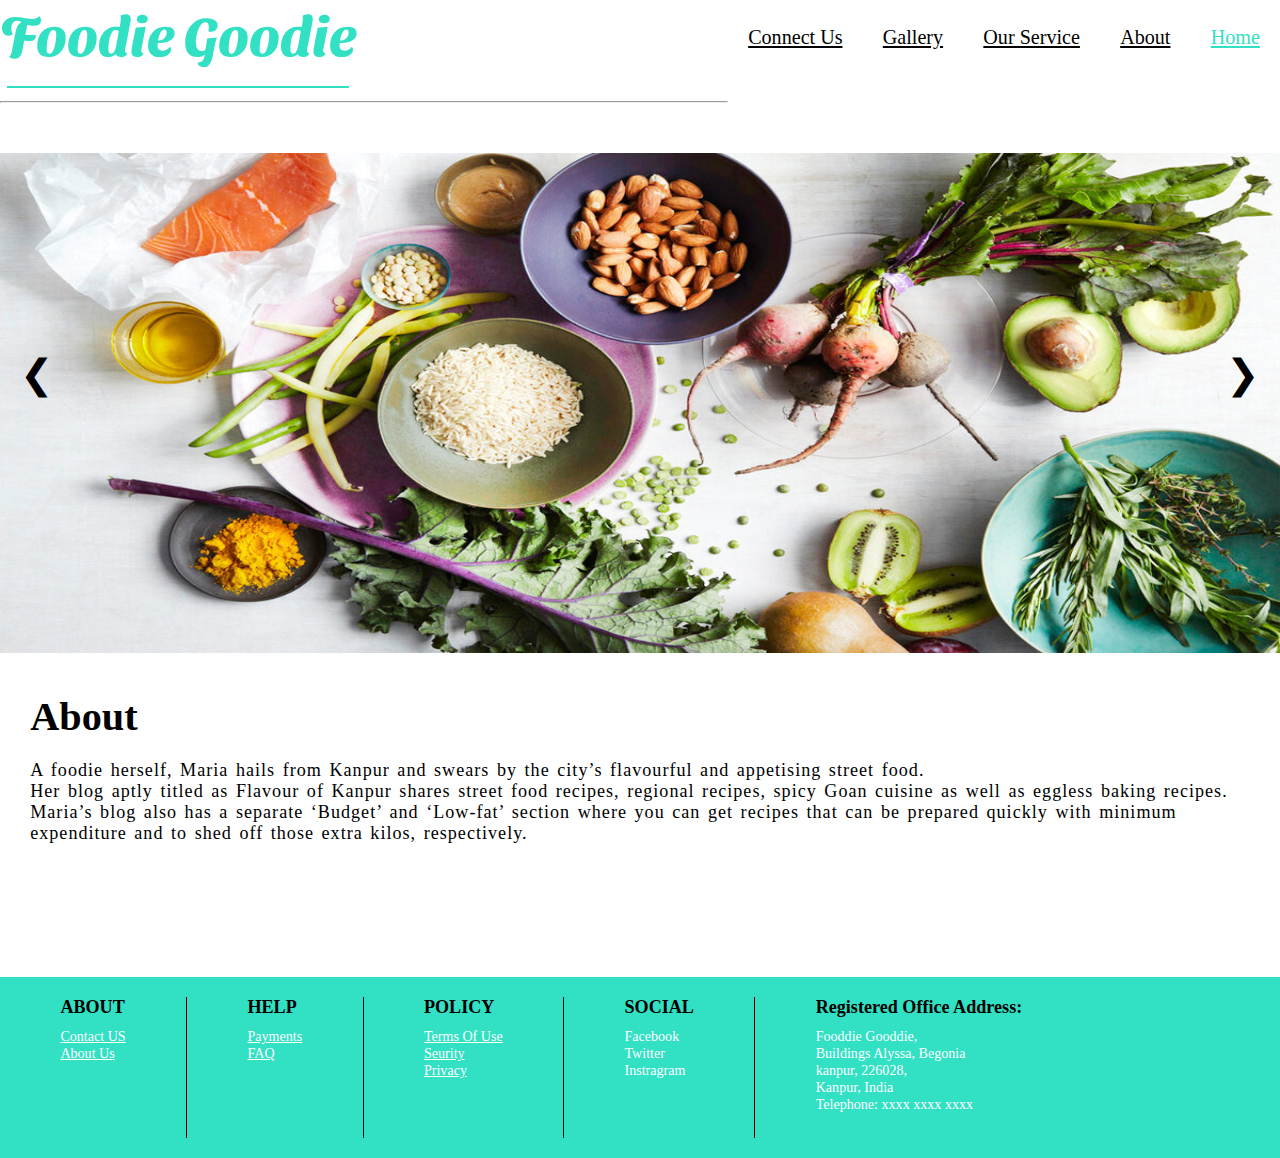
==== index.html @ b1319ca1 "Add files via upload" ====
<html>


<head>
	
	
	<title>Foodie Goodie</title>
	
	     <link rel="stylesheet" type="text/css" href="stylecss.css">
	
	     <meta charset="utf-8">
         <meta name="viewport" content="width=device-width, initial-scale=1">
	
	 <!-- Bootstrap CSS -->
        <link rel="stylesheet" href="https://stackpath.bootstrapcdn.com/bootstrap/4.5.0/css/bootstrap.min.css" integrity="sha384-9aIt2nRpC12Uk9gS9baDl411NQApFmC26EwAOH8WgZl5MYYxFfc+NcPb1dKGj7Sk" crossorigin="anonymous">
	
<!-- Google font-->
	
	<link href="https://fonts.googleapis.com/css2?family=Sansita+Swashed&display=swap" rel="stylesheet">
	
	<link href="https://fonts.googleapis.com/css2?family=Roboto:ital,wght@1,300&display=swap" rel="stylesheet">
	
	
	
	
	
	
</head>


<body>

      
	<section class="container first-section">
	
	   
		<div class="foodie">
		
		<h1><a href="">Foodie Goodie</a></h1>
		
		</div>
		

			
			<ul class="navbar">
			
				<li ><a href="" style="color: #32e0c4;">Home</a></li>
				<li><a href="#about">About</a></li>
				<li><a href="ourservice.html"> Our Service</a></li>
				<li><a href="gallery.html">Gallery</a></li>
				<li><a href="contact.html">Connect Us</a></li>
			
			
			</ul>

			

	</section>
	
	<hr>
	

   <header class="container second-section">
	
	
   <div class="dropdown">
      <button class="btn" style="font-size:2.5rem;">&#9776;</button>
         <div class="dropdown-content">
           <ul>
			 
			 <li><a href="" style="color:#e31b6d;">Home</a></li><hr>
			 <li><a href="#about">About</a></li><hr>
			 <li><a href="ourservice.html" target="_blank" >Our service</a></li><hr>
			 <li><a href="gallery.html">Gallery</a></li><hr>
			 <li><a href="contact.html">Connect Us</a></li><hr>
			 
			 
			 </ul>
          </div>
   </div>
	   
	   
	</header>
	
	<section class="container third-section">
	
	
	
	<div class="w3-content w3-display-container">
  
  <img class="mySlides img-fluid" src="food.jpg" style="width:100%; height: 500px;">
  <img class="mySlides img-fluid" src="second%20photo.jpg" style="width:100%;  height: 500px;">
  <img class="mySlides img-fluid" src="third%20photo.jpg" style="width:100%;  height: 500px;">
  <img class="mySlides img-fluid" src="fourth%20photo.jpg" style="width:100%;  height: 500px;">

  <button class="left-arrow " style="font-size: 4rem; outline:none;"  onclick="plusDivs(-1)">&#10094;</button>
  <button class=" right-arrow" style="font-size: 4rem; outline: none;" onclick="plusDivs(1)">&#10095;</button>
</div>


	
	
	</section>
	
	
<header class="container about-section" id="about">
	
	<div class="about"><h5>About</h5></div>
	
	
	<p>A foodie herself, Maria hails from Kanpur and swears by the city’s flavourful and appetising street food.<br> Her blog aptly titled as Flavour of Kanpur shares street food recipes, regional recipes, spicy Goan cuisine as well as eggless baking recipes.<br> Maria’s blog also has a separate ‘Budget’ and ‘Low-fat’ section where you can get recipes that can be prepared quickly with minimum expenditure and to shed off those extra kilos, respectively.</p>
	

	
	
	
</header>
	<br><br>
	
<section>
	
	
	<div class="container footer-section">
	
	
	<div class="footer">
		
		  <snap class="help">
		   
			  <h5>ABOUT</h5>
			  
			  <a href="contact.html"><p>Contact US</p></a>
			  <a href="#about"> <p>About Us</p></a>
			  
		
		   
		  </snap>
		   
		<div class="lines"></div>
		   
		   <snap class="help">
		   
			  <h5>HELP</h5>
			  
			   <a href=""><p>Payments</p></a>
			   <a href=""> <p>FAQ</p></a>
			  
			 
		  </snap>
		   
		<div class="lines"></div>
		   
		   <snap class="help">
		   
			  <h5>POLICY</h5>
			  
			  
			   <a href="">  <p>Terms Of Use</p></a>
			   <a href="">  <p>Seurity</p></a>
			   <a href=""><p>Privacy</p></a>
			  
			  
			
		  </snap>
		
		<div class="lines"></div>
		   
		   <snap class="help">
		   
			  <h5>SOCIAL</h5>
			  
			  <p>Facebook</p>
			  <p>Twitter</p>
			  <p>Instragram</p>
			 
		  </snap>
		      
		   <div class="lines"></div>
	
		    <snap class="help">
		   
		   <h5>Registered Office Address:</h5>
<p>Fooddie Gooddie,<br>

Buildings Alyssa, Begonia<br>



kanpur, 226028,<br>

Kanpur, India<br>

	Telephone: xxxx xxxx xxxx</p>
		   
	
		   
		   </snap>
		
		
		
		</div>

	</div>

	
	
</section>
	
	


<script src="https://code.jquery.com/jquery-3.5.1.slim.min.js" integrity="sha384-DfXdz2htPH0lsSSs5nCTpuj/zy4C+OGpamoFVy38MVBnE+IbbVYUew+OrCXaRkfj" crossorigin="anonymous"></script>
<script src="https://cdn.jsdelivr.net/npm/popper.js@1.16.0/dist/umd/popper.min.js" integrity="sha384-Q6E9RHvbIyZFJoft+2mJbHaEWldlvI9IOYy5n3zV9zzTtmI3UksdQRVvoxMfooAo" crossorigin="anonymous"></script>
<script src="https://stackpath.bootstrapcdn.com/bootstrap/4.5.0/js/bootstrap.min.js" integrity="sha384-OgVRvuATP1z7JjHLkuOU7Xw704+h835Lr+6QL9UvYjZE3Ipu6Tp75j7Bh/kR0JKI" crossorigin="anonymous"></script> 


	
<script>
	
var slideIndex = 1;
showDivs(slideIndex);

function plusDivs(n) {
  showDivs(slideIndex += n);
}

function showDivs(n) {
  var i;
  var x = document.getElementsByClassName("mySlides");
  if (n > x.length) {slideIndex = 1}
  if (n < 1) {slideIndex = x.length}
  for (i = 0; i < x.length; i++) {
    x[i].style.display = "none";  
  }
  x[slideIndex-1].style.display = "block";  
}
</script>

	
	
	
<script>
var myIndex = 0;
carousel();

function carousel() {
  var i;
  var x = document.getElementsByClassName("mySlides");
  for (i = 0; i < x.length; i++) {
    x[i].style.display = "none";  
  }
  myIndex++;
  if (myIndex > x.length) {myIndex = 1}    
  x[myIndex-1].style.display = "block";  
  setTimeout(carousel, 3000); 
}
</script>
	
	
	

	
	
</body>



</html>
---- stylecss.css ----
*{
    margin: 0px;
	padding: 0px;
	
}

html{
	font-size: 62.9%;
	scroll-behavior: smooth;
}

.first-section{
	width:auto;
	height:10rem;


	
}

.foodie h1 a{
	color: #32e0c4;
	font-family: 'Sansita Swashed', cursive;
	font-size: 5.5rem;
	position: relative;
	text-decoration: none;
	
	
}

 .foodie h1 a::after{
	content:'';
	 position:absolute;
	 top:100%;
	 transform: translateX(-50%);
	 width:0rem;
     left:50%;
	 height:2rem;
	 border-bottom: 0.2rem solid #32e0c4;
	 transition: 0.3s all linear;
}

.foodie h1 a:hover:after{
	width:34rem;
	
}


.navbar{
	float: right;
	font-size:2rem;
	position: relative;
	bottom:60%;
/*	font-family: 'Roboto', sans-serif;*/

	
}

.navbar a {
	color: black;
}

.navbar a:hover{
	color:#32e0c4;
	text-decoration: none;
}

.navbar li{
	float: right;
	display: block;
	padding: 2rem;	
/*	display: none;*/
}


.second-section{
	width:auto;
	height:5rem;
	justify-content: center;
	align-content: center;
	display: block;
	
}



.dropdown button{
	position: relative;
	left:45%;
}


.dropdown button{
	position: relative;
	left:45%;
	display: none;
}

.dropdown button:hover{
	color:#e31b6d;
}

.dropdown-content{
	display: none;
}

.dropdown-content ul li{
	font-size:2rem;
	list-style: none;
	width:auto;
}

.dropdown-content ul li a{
	color:black;
	margin-left: 3rem;
}

.dropdown-content ul li a:hover{
	color:#e31b6d;
	text-decoration: none
}

.dropdown:hover .dropdown-content {
  display: block;
}

.dropdown:hover .second-section {
  height: 30rem;
}


.third-section{
	width: auto;
	height: 500px;
	background:;
}


.myslides{
	display: none;
}

.left-arrow {
	position: relative;
	bottom: 30rem;
	font-size:4rem;
	z-index: 999;
	border: none;
	background: none;
	margin-left:2rem;

}

.right-arrow{
	float: right;
	position: relative;
	bottom: 30rem;
	border: none;
	background: none;
	margin-right:2rem;
	
}

.about-section{
	width: auto;
	height:30rem;
/*	background: aqua;*/
	
}

.about h5{
	font-size: 4rem;
	position: relative;
	top:4rem;
	margin-left:3rem;
	
	
}


.about-section p{
	font-size: 1.8rem;
	position: relative;
	top:6rem;
	margin-left:3rem;
	letter-spacing: 0.1rem;
	word-spacing: 0.2rem;
	margin-right: 2rem;
	
}

.footer-section{
	width:auto;
	height:18rem;
	background:#32e0c4;
}


.footer{
    display: flex;
/*	margin-left: 2rem;*/
	position: relative;
	top:2rem;
}

.footer h5{
	font-size: 1.8rem;
	margin-left: 6rem;
}
.footer a{
	color:white;
}

.footer a:hover{
	color:white;
	text-decoration: none;
}
.lines{
	width:0.1rem;
	height: 14rem;
	background: black;
	margin-left: 6rem;
}
.footer p{
	font-size:1.4rem;
	margin-left: 6rem;
	position: relative;
	top:1rem;
	color:white;
}
/*our service  starts */

.ourservice h1{
	text-align: center;
	position: relative;
	top:3rem;
	font-size:3.5rem;
	color:black;
}

.ourservice h1::after{
	content: '';
	position: absolute;
	top:110%;
	left:50%;
	width:0rem;
	height:rem;
	transform: translateX(-50%);
	border-bottom: 0.2rem solid black;
	transition: 0.3s all linear;
}

.ourservice h1:hover::after{
	width:20rem;
}


.ourservice-part{
	width: auto;
	height:100vh;
}
.left-part{
	width:auto;
    
	
}

.left-part button{
	position: relative;
	top:7rem;
	margin-left:1.5rem;
}

.category button a{
	color: white;
}
.category button a:hover{
	color: white;
	text-decoration: none;
}

.category h3{
	position: relative;
	top:9rem;
	font-size:2rem;
	margin-left:1.5rem;
}

.category p{
	position: relative;
	top:10rem;
	font-size:1.5rem;
	margin-left:1.5rem;
	color:dimgrey;
}

.category h4{
	position: relative;
	top:9rem;
	font-size:1.7rem;
	margin-left:1.5rem;
}

.category-part{
	position: relative;
	top:3rem;
}

.category-part h3{
	font-size:1.8rem;
}

.contact-button a{
	color:white;
	
}

.contact-button a:hover{
	color:white;
	text-decoration: none;
	
}

.category img{
	width:20rem;
	height: 20rem;
	position:relative;
	top:5rem;
	padding: 1rem;
	margin-left: 1rem;
	
}

.photo img {
	float: right;
	transition:0.3s;
}

.photo img:hover{
	transform: scale(1.1);
}
.photo2 img {
	position: relative;
   top:10rem;
	transition:0.3s;
	
}
.photo2 img:hover{
	transform: scale(1.1)
}

/*our service section ends
*/
.contact-part{
	width: auto;
	height:50rem;
/*	background: red;*/
	position: relative;
	top:6rem;
}

.contact-leftpart{
	
	height: 40rem;
	
	position: relative;
	top:2rem;
	display: block;
	padding: 4rem;
	
}

.contact-leftpart h5{
    font-size: 1.8rem;
	color:black;
	padding: 1.5rem;
	margin-left:8%;
	
}

.contact-leftpart a:hover{

	text-decoration: none;
}


.contact-leftpart i{
	margin-right: 2rem;
	position: relative;
	top:0.5rem;
	color: black;
	display: inline;
}

.contact-rightpart{
	position: relative;
	top:5rem;
	font-size:1.5rem;
	

}

.contact-rightpart input{
	width:48rem;
	height: 3rem;
	font-size:1.5rem;
	border: none;
	outline: none;
	border-bottom: .1rem solid black;
	
}



.name{
	position: absolute;
	left:2rem;
	top:4%;
	transform:translateY(-50%);
	transition:0.5s;
	pointer-events: none;
}

.email{
	position: absolute;
	left:2rem;
	top:16%;
	transform:translateY(100%);
	transition:0.5s;
	pointer-events: none;
}

.phone{
	position: absolute;
	left:2rem;
	top:37%;
	transform:translateY(100%);
	transition:0.5s;
	pointer-events: none;
}


.massage{
	position: absolute;
	left:2rem;
	top:58%;
	transform:translateY(100%);
	transition:0.5s;
	pointer-events: none;
}

input:focus + .massage, input:valid + .massage{
      top:53%;
	  color:#e91e63;
}

input:focus + .phone, input:valid + .phone{
      top:32.5%;
	  color:#e91e63;
}

input:focus + .email, input:valid + .email{
      top:11%;
	  color:#e91e63;
}

input:focus + .name, input:valid + .name{
      top:0%;
	  color:#e91e63;
}

input:focus{
	border-bottom-color: #e91e63;
}

.send{
	width:9rem;
	
}

/**********************************************media query***********************************************/

	

@media screen and (max-width:1250px){
	
	.navbar li{
		padding: 1.5rem;
	}
}

@media screen and (max-width:1150px){
	
	.navbar li{
		display: none;
	}
	
	.dropdown button{
		display: block;
	}
	
	.second-section:hover{
	    height: 300px
    }
	
	.left-part{
	
	}
}

@media screen and (max-width:993px){
.about-section {
	height: 35rem;
}
}


@media screen and (max-width:766px){
.about-section {
	height: 40rem;
}
}

@media screen and (max-width:549px){
.about-section {
	height: 45rem;
}
}


@media screen and (max-width:441px){
.about-section {
	height: 55rem;
}
}

@media screen and (max-width:379px){
.about-section {
	height: 65rem;
}
}

@media screen and (max-width:325px){
.about-section {
	height: 70rem;
}
}

@media screen and (max-width:310px){
.about-section {
	height: 80rem;
}
}

@media screen and (max-width:285px){
.about-section {
	height: 85rem;
	overflow: hidden;
	
}
	
	.about-section p{
		font-size:1.5rem;
		 
	}
}

@media screen and (max-width:1100px){
	
	.footer h5{
		margin-left: 4rem;
	}
	
	.footer p{
		margin-left: 4 rem;
		font-size: 1.2rem;
	}
	
	.lines{
		margin-left:4rem;
	}
	
}

@media screen and (max-width:990px){
	
	.footer h5{
		margin-left: 2rem;
	}
	
	.footer p{
		margin-left: 2rem;
		font-size: 1.rem;
	}
	
	.lines{
		margin-left:2rem;
	}
	
	.footer-section{
		height: 23rem;
	}
	
}

@media screen and (max-width:770px){
	
	.footer h5{
		margin-left: 2rem;
		font-size: 1.5rem;
	}
	
	.footer p{
		margin-left: 2rem;
		font-size: 0.8rem;
	}
	
	.lines{
		margin-left: 3rem;
	}
	
	.footer-section{
		height: 20rem;
	}
	
}

@media screen and (max-width:520px){
	
	.footer h5{
		margin-left: 1rem;
		font-size: 1.3rem;
	}
	
	.footer p{
		margin-left: 1rem;
		font-size: 0.7rem;
	}
	
	.lines{
		margin-left: 3rem;
		height: 12rem;
	}
	
	.footer-section{
		height: 17rem;
	}
	
}

@media screen and (max-width:450px){
	
	.footer h5{
		margin-left: 0.5rem;
		font-size: 1.3rem;
	}
	
	.footer p{
		margin-left: 0.5rem;
		font-size: 0.7rem;
	}
	
	.lines{
		margin-left: 2rem;
		height: 12rem;
	}
	
	.footer-section{
		height: 17rem;
	}
	
}

@media screen and (max-width:365px){
	
	.footer h5{
		margin-left: 1rem;
		font-size: 1rem;
	}
	
	.footer p{
		margin-left: 1rem;
		font-size: 0.5rem;
	}
	
	.lines{
		margin-left: 1rem;
		height: 12rem;
		display: none;
	}
	
	.footer-section{
		height: 15rem;
	}
	
}

/*service page */

@media screen and (max-width:991px)
{
	.photo img{
		float: left;
	}
}

@media screen and (max-width:766px)
{
	.category img{
		position: relative; 
		top:20rem;
		justify-content: center;
		align-items: center;
	}
	
	.left-side{
		height:50rem;
	}
}
	
/*gallery page*/

@media screen and (max-width:992px){
	
	.gallery-photo{
		height:135rem;
	}
}

@media screen and (max-width:768px){
	
	.gallery-photo{
/*		height:100%;*/
		
	}
	
	.gallery-photo img{
		
		margin: 1rem 12rem;;
		
		
	}
	
	.hover_effect i{
		margin-left: 8rem;
		
		
	}
}

@media screen and (max-width:505px){
	
	.gallery-photo img{
		margin: 1rem 5rem;
	}
	
	.hover_effect i{
		margin-left: 2rem;
		
	}
	
	
}

@media screen and (max-width:362px){
	
	.gallery-photo img{
		margin: 1rem 5rem;
	}
	
	.hover_effect i{
		margin-left: 1rem;
		
	}
}
/* contact part*/

@media screen and (max-width:1017px){
	
	.contact-rightpart input{
		width:42rem;
		
	}
}


@media screen and (max-width:906px){
	
	.contact-rightpart input{
		width:38rem;
		
	}
}

@media screen and (max-width:767px){
	
	.contact-rightpart input{
		width:50rem;
		
	}
	
	.contact-rightpart{
		margin-left: 4rem;
	}
}

@media screen and (max-width:830px){
	
	.contact-rightpart input{
		width:33rem;
		
	}
}

@media screen and (max-width:687px){
	
	.contact-leftpart {
		margin-left:0;
		
	}
}

@media screen and (max-width:767px){
 	
	.contact-rightpart{
		height: 50rem;
	}

	.contact-leftpart{
	  
		margin-left:8rem;
	}
	
	.name{
		position: absolute;
		top:3%;
	}
	
	input:focus + .name, input:valid + .name{
      top:0;
	  color:#e91e63;
}
	
	.email{
		position: absolute;
		top:13%;
	}
	
	input:focus + .email, input:valid + .email{
      top:9.5%;
	  color:#e91e63;
}
	
	.phone{
		position: absolute;
		top:30%;
	}
	
	input:focus + .phone, input:valid + .phone{
      top:26.5%;
	  color:#e91e63;
}
	
	.massage{
		position: absolute;
		top:47%;
	}
	
	input:focus+ .massage , input:valid+ .massage{
		top:43%;
	}
}
/*  *************
***********************************/


@media screen and (max-width:507px){
	
	.name{
		position: absolute;
		top:3%;
	}
	
	input:focus + .name, input:valid + .name{
      top:0;
	  color:#e91e63;
}
	
	.email{
		position: absolute;
		top:11%;
	}
	
	input:focus + .email, input:valid + .email{
      top:8%;
	  color:#e91e63;
}
	
	.phone{
		position: absolute;
		top:25%;
	}
	
	input:focus + .phone, input:valid + .phone{
      top:22%;
	  color:#e91e63;
}
	
	.massage{
		position: absolute;
		top:39%;
	}
	
	input:focus+ .massage , input:valid+ .massage{
		top:36%;
	}
}

/***********************************/


@media screen and (max-width:413px){
	
	.name{
		position: absolute;
		top:3%;
	}
	
	input:focus + .name, input:valid + .name{
      top:0;
	  color:#e91e63;
}
	
	.email{
		position: absolute;
		top:13%;
	}
	
	input:focus + .email, input:valid + .email{
      top:9.5%;
	  color:#e91e63;
}
	
	.phone{
		position: absolute;
		top:30%;
	}
	
	input:focus + .phone, input:valid + .phone{
      top:26.5%;
	  color:#e91e63;
}
	
	.massage{
		position: absolute;
		top:47%;
	}
	
	input:focus+ .massage , input:valid+ .massage{
		top:43%;
	}
	
	.contact-leftpart{
		margin-left:0rem;
	}
	
	.contact-rightpart input{
		width:23rem;
		
	}
	
	.contact-rightpart{
		margin-left: 1rem;
	}
}



@media screen and (max-width:407px){
	
	.contact-rightpart{
		height: 100vh;
	}
	
}
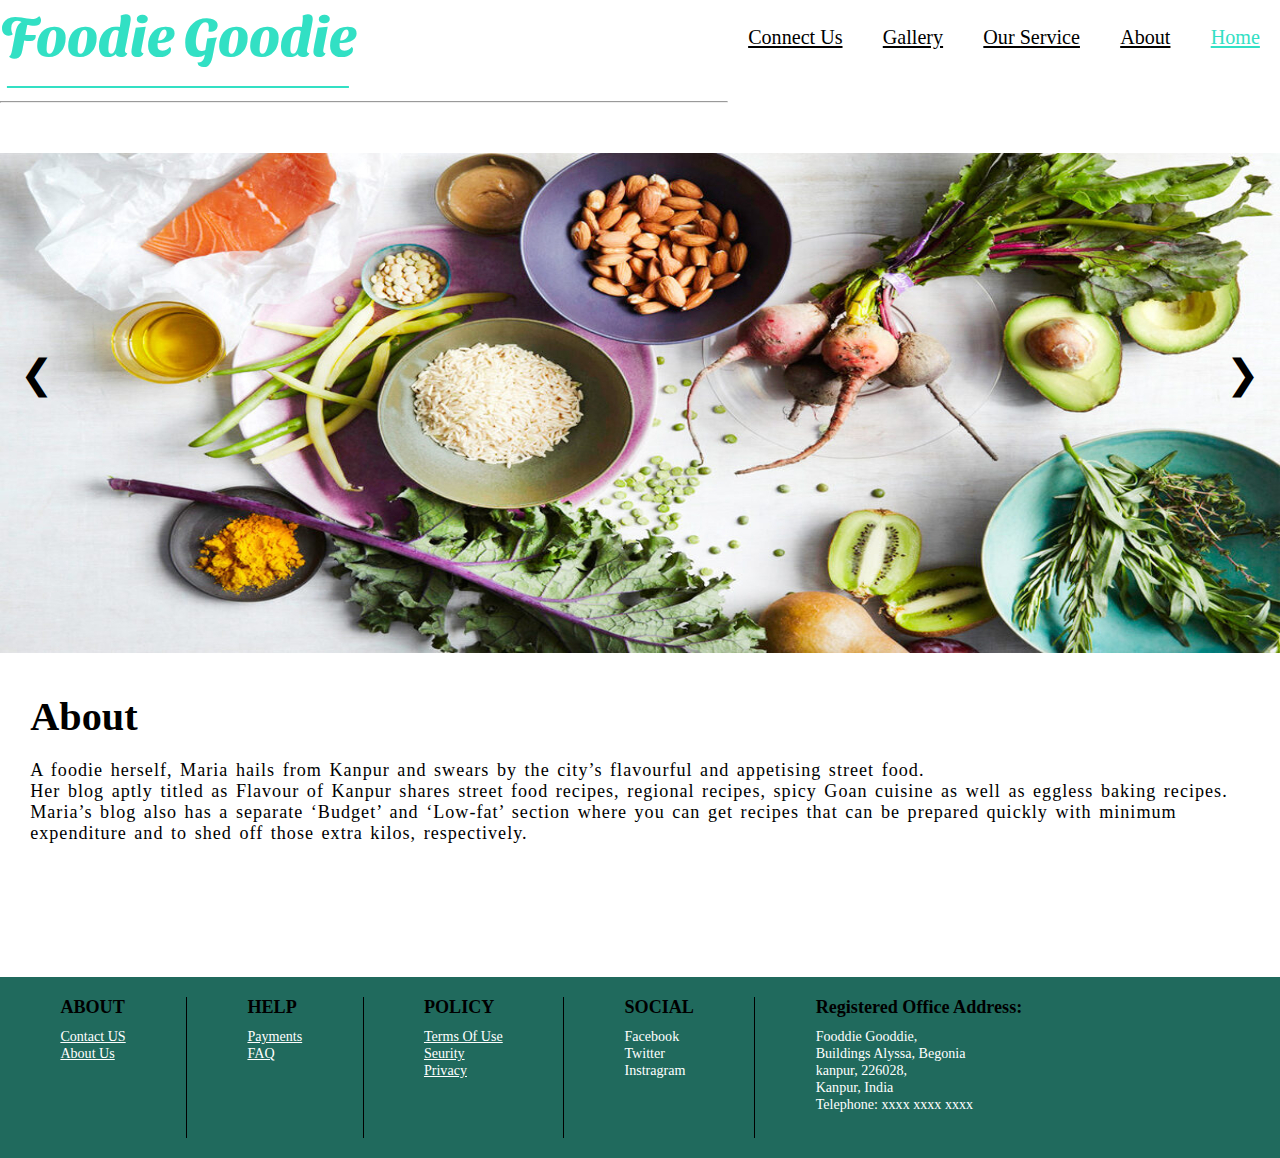
==== commit 72030e8a: "Update index.html" ====
--- a/index.html
+++ b/index.html
@@ -125,7 +125,7 @@
 	
 	<div class="footer">
 		
-		  <snap class="help">
+		  <span class="help">
 		   
 			  <h5>ABOUT</h5>
 			  
@@ -134,11 +134,11 @@
 			  
 		
 		   
-		  </snap>
+		  </span>
 		   
 		<div class="lines"></div>
 		   
-		   <snap class="help">
+		   <span class="help">
 		   
 			  <h5>HELP</h5>
 			  
@@ -146,11 +146,11 @@
 			   <a href=""> <p>FAQ</p></a>
 			  
 			 
-		  </snap>
+		  </span>
 		   
 		<div class="lines"></div>
 		   
-		   <snap class="help">
+		   <span class="help">
 		   
 			  <h5>POLICY</h5>
 			  
@@ -161,11 +161,11 @@
 			  
 			  
 			
-		  </snap>
+		  </span>
 		
 		<div class="lines"></div>
 		   
-		   <snap class="help">
+		   <span class="help">
 		   
 			  <h5>SOCIAL</h5>
 			  
@@ -173,11 +173,11 @@
 			  <p>Twitter</p>
 			  <p>Instragram</p>
 			 
-		  </snap>
+		  </span>
 		      
 		   <div class="lines"></div>
 	
-		    <snap class="help">
+		    <span class="help">
 		   
 		   <h5>Registered Office Address:</h5>
 <p>Fooddie Gooddie,<br>
@@ -194,7 +194,7 @@
 		   
 	
 		   
-		   </snap>
+		   </span>
 		
 		
 		
@@ -265,4 +265,4 @@
 
 
 
-</html>+</html>
--- a/stylecss.css
+++ b/stylecss.css
@@ -191,7 +191,7 @@
 .footer-section{
 	width:auto;
 	height:18rem;
-	background:#32e0c4;
+	background:#206a5d;
 }
 
 
